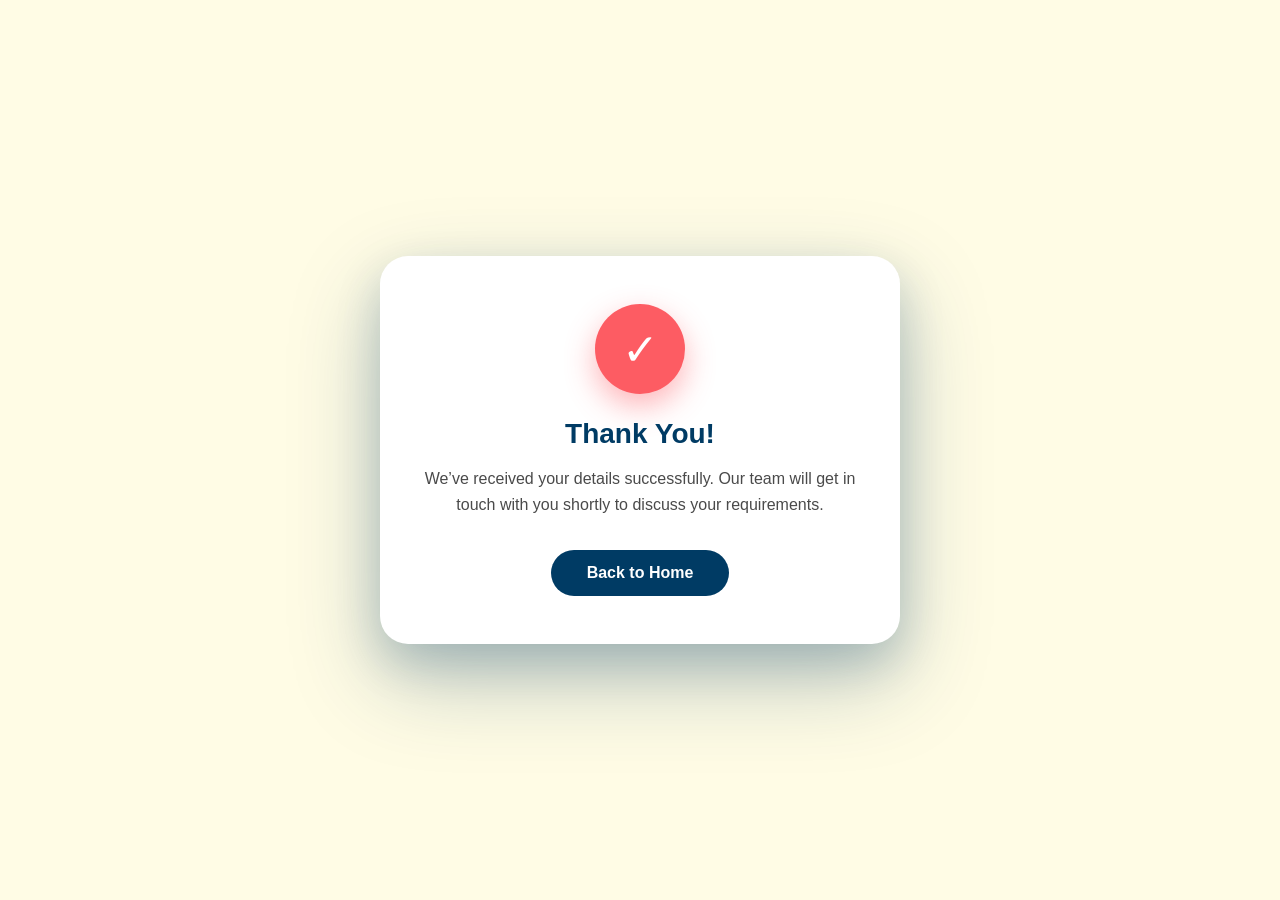
==== thank-you.html @ a85ff889 "Changes DOne" ====
<!DOCTYPE html>
<html lang="en">

<head>
    <meta charset="UTF-8">
    <meta name="viewport" content="width=device-width, initial-scale=1.0">
    <title>Thank You</title>
    <!-- Meta Pixel Code -->
    <script>
        !function (f, b, e, v, n, t, s) {
            if (f.fbq) return; n = f.fbq = function () {
                n.callMethod ?
                    n.callMethod.apply(n, arguments) : n.queue.push(arguments)
            };
            if (!f._fbq) f._fbq = n; n.push = n; n.loaded = !0; n.version = '2.0';
            n.queue = []; t = b.createElement(e); t.async = !0;
            t.src = v; s = b.getElementsByTagName(e)[0];
            s.parentNode.insertBefore(t, s)
        }(window, document, 'script',
            'https://connect.facebook.net/en_US/fbevents.js');
        fbq('init', '693778027140210');
        fbq('track', 'PageView');
    </script>
    <noscript><img height="1" width="1" style="display:none"
            src="https://www.facebook.com/tr?id=693778027140210&ev=PageView&noscript=1" /></noscript>
    <!-- End Meta Pixel Code -->

    <style>
        /* ---------- BRAND COLORS ---------- */
        :root {
            --primary: #003B64;
            --accent: #FD5C63;
            --bg-soft: #FFFCE5;
        }

        /* ---------- RESET ---------- */
        * {
            box-sizing: border-box;
            font-family: "Poppins", Arial, sans-serif;
        }

        body {
            margin: 0;
            background: var(--bg-soft);
            display: flex;
            align-items: center;
            justify-content: center;
            min-height: 100vh;
            padding: 20px;
        }

        /* ---------- CARD ---------- */
        .thankyou-card {
            background: #ffffff;
            max-width: 520px;
            width: 100%;
            padding: 48px 40px;
            border-radius: 28px;
            text-align: center;
            box-shadow:
                0 18px 45px rgba(0, 59, 100, 0.18),
                0 35px 90px rgba(0, 59, 100, 0.28);
        }

        /* ---------- ICON ---------- */
        .check-icon {
            width: 90px;
            height: 90px;
            background: var(--accent);
            color: #fff;
            border-radius: 50%;
            display: flex;
            align-items: center;
            justify-content: center;
            font-size: 44px;
            margin: 0 auto 24px;
            box-shadow: 0 12px 30px rgba(253, 92, 99, 0.45);
        }

        /* ---------- TEXT ---------- */
        .thankyou-title {
            color: var(--primary);
            font-size: 28px;
            font-weight: 700;
            margin-bottom: 12px;
        }

        .thankyou-text {
            color: #4a4a4a;
            font-size: 16px;
            line-height: 1.6;
            margin-bottom: 32px;
        }

        /* ---------- BUTTON ---------- */
        .home-btn {
            display: inline-block;
            background: var(--primary);
            color: #fff;
            padding: 14px 36px;
            border-radius: 50px;
            text-decoration: none;
            font-weight: 600;
            transition: all 0.3s ease;
        }

        .home-btn:hover {
            background: #002f4f;
            box-shadow: 0 12px 35px rgba(0, 59, 100, 0.4);
        }

        /* ---------- RESPONSIVE ---------- */
        @media (max-width: 480px) {
            .thankyou-card {
                padding: 36px 26px;
            }

            .thankyou-title {
                font-size: 24px;
            }
        }
    </style>
</head>

<body>

    <div class="thankyou-card">
        <div class="check-icon">✓</div>

        <h1 class="thankyou-title">Thank You!</h1>

        <p class="thankyou-text">
            We’ve received your details successfully.
            Our team will get in touch with you shortly to discuss your requirements.
        </p>

        <a href="/" class="home-btn">Back to Home</a>
    </div>


    <!-- META PIXEL THANK YOU EVENT -->
    <script>
        fbq('track', 'thankyoupageopened');
    </script>
</body>

</html>
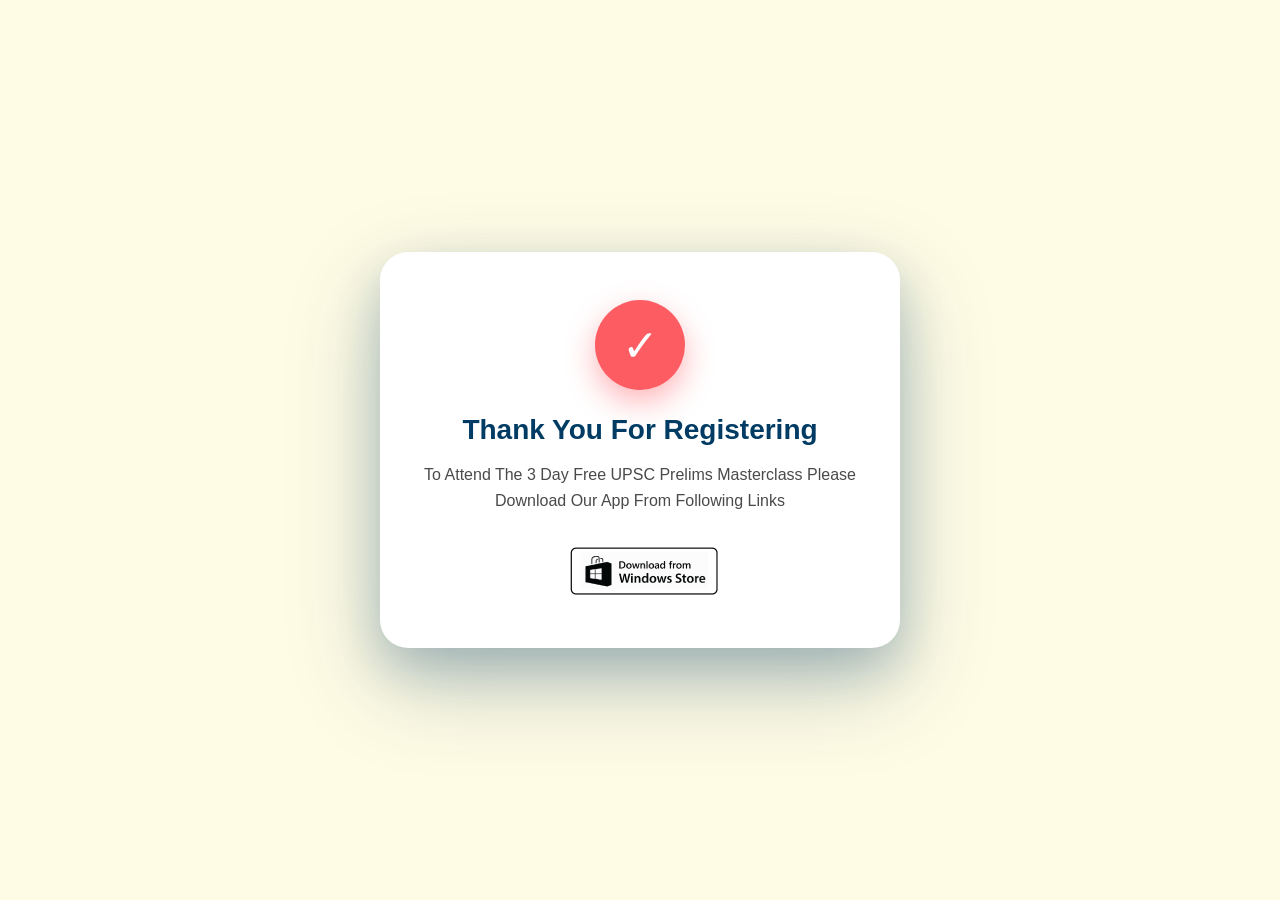
==== commit 233f4fb4: "Lots of zChanges Done" ====
--- a/thank-you.html
+++ b/thank-you.html
@@ -119,6 +119,146 @@
                 font-size: 24px;
             }
         }
+
+        /* Trigger button (use your image here) */
+        .download-trigger {
+            background: transparent;
+            border: 0;
+            padding: 0;
+            cursor: pointer;
+        }
+
+        .download-trigger img {
+            display: block;
+            max-width: 240px;
+            height: auto;
+        }
+
+        /* Overlay */
+        .win-modal-overlay {
+            position: fixed;
+            inset: 0;
+            background: rgba(0, 0, 0, .45);
+            display: none;
+            align-items: center;
+            justify-content: center;
+            z-index: 9999;
+        }
+
+        .win-modal-overlay.is-open {
+            display: flex;
+        }
+
+        /* Modal */
+        .win-modal {
+            width: min(760px, 92vw);
+            background: #fff;
+            border-radius: 6px;
+            overflow: hidden;
+            box-shadow: 0 20px 60px rgba(0, 0, 0, .35);
+            font-family: system-ui, -apple-system, Segoe UI, Roboto, Arial, sans-serif;
+        }
+
+        /* Header */
+        .win-modal-header {
+            display: flex;
+            align-items: center;
+            justify-content: space-between;
+            padding: 14px 18px;
+            border-bottom: 1px solid #e9ecef;
+            background: #f8f9fa;
+        }
+
+        .win-modal-title {
+            display: flex;
+            align-items: center;
+            gap: 10px;
+            font-size: 22px;
+            font-weight: 500;
+            color: #222;
+        }
+
+        .win-logo {
+            width: 26px;
+            height: 26px;
+            flex: 0 0 26px;
+        }
+
+        .win-modal-close {
+            width: 34px;
+            height: 34px;
+            border-radius: 6px;
+            border: 0;
+            background: transparent;
+            cursor: pointer;
+            font-size: 26px;
+            line-height: 1;
+            color: #666;
+        }
+
+        .win-modal-close:hover {
+            background: rgba(0, 0, 0, .06);
+        }
+
+        /* Body */
+        .win-modal-body {
+            padding: 26px 18px 30px;
+            display: flex;
+            justify-content: center;
+            align-items: center;
+        }
+
+        /* Download buttons row */
+        .win-btn-row {
+            display: flex;
+            gap: 26px;
+            flex-wrap: wrap;
+            justify-content: center;
+        }
+
+        /* Pill button */
+        .win-pill {
+            display: inline-flex;
+            align-items: center;
+            gap: 10px;
+            padding: 14px 28px;
+            border-radius: 999px;
+            background: #000;
+            color: #fff;
+            text-decoration: none;
+            font-weight: 600;
+            font-size: 18px;
+            box-shadow: 0 12px 24px rgba(0, 0, 0, .18);
+            transition: transform .12s ease, opacity .12s ease;
+            user-select: none;
+        }
+
+        .win-pill:hover {
+            opacity: .92;
+            transform: translateY(-1px);
+        }
+
+        .win-pill:active {
+            transform: translateY(0);
+        }
+
+        .dl-ico {
+            width: 20px;
+            height: 20px;
+            flex: 0 0 20px;
+        }
+
+        /* Small responsiveness */
+        @media (max-width: 480px) {
+            .win-modal-title {
+                font-size: 18px;
+            }
+
+            .win-pill {
+                font-size: 16px;
+                padding: 12px 22px;
+            }
+        }
     </style>
 </head>
 
@@ -127,17 +267,118 @@
     <div class="thankyou-card">
         <div class="check-icon">✓</div>
 
-        <h1 class="thankyou-title">Thank You!</h1>
+        <h1 class="thankyou-title"> Thank You For Registering </h1>
 
         <p class="thankyou-text">
-            We’ve received your details successfully.
-            Our team will get in touch with you shortly to discuss your requirements.
+            To Attend The 3 Day Free UPSC Prelims Masterclass Please Download Our App From Following Links
         </p>
-
-        <a href="/" class="home-btn">Back to Home</a>
+        <div class="d-flex gap-3">
+            <a href="https://play.google.com/store/apps/details?id=com.iasment.app&hl=en_IN" id="android"><img
+                    src="https://curiousapes.in/Images/Androi.png" width="164px" alt=""></a>
+            <a href="https://apps.apple.com/il/app/iasment/id6743084039" id="apple"><img
+                    src="https://curiousapes.in/Images/Apple.png" width="164px" alt=""></a>
+            <!-- ✅ Trigger (replace image src with your badge image) -->
+            <button class="download-trigger" id="openWinModal" aria-label="Open download popup">
+                <img src="Images/window store@4x.png" alt="Download for Windows" />
+            </button>
+
+            <!-- ✅ Modal -->
+            <div class="win-modal-overlay" id="winModal" aria-hidden="true">
+                <div class="win-modal" role="dialog" aria-modal="true" aria-labelledby="winModalTitle">
+                    <div class="win-modal-header">
+                        <div class="win-modal-title" id="winModalTitle">
+                            <!-- Windows logo -->
+                            <svg class="win-logo" viewBox="0 0 24 24" fill="none" aria-hidden="true">
+                                <path d="M2 5.2 11 4v8H2V5.2Z" fill="#111" />
+                                <path d="M13 3.8 22 2v10h-9V3.8Z" fill="#111" />
+                                <path d="M2 12.8h9v8L2 19.6v-6.8Z" fill="#111" />
+                                <path d="M13 12.8h9v10l-9-1.8v-8.2Z" fill="#111" />
+                            </svg>
+                            Windows Application
+                        </div>
+
+                        <button class="win-modal-close" type="button" id="closeWinModal" aria-label="Close">
+                            ×
+                        </button>
+                    </div>
+
+                    <div class="win-modal-body">
+                        <div class="win-btn-row">
+                            <!-- ✅ Replace href with your real download links -->
+                            <a class="win-pill" href="https://d6fwwwk80dgr2.cloudfront.net/697/admin_v1/sample/7998570_IASment%20Setup%20V2.0%2032bit.exe" download>
+                                <svg class="dl-ico" viewBox="0 0 24 24" fill="none" aria-hidden="true">
+                                    <path d="M12 3v10" stroke="#fff" stroke-width="2" stroke-linecap="round" />
+                                    <path d="M8 10.5 12 13.8l4-3.3" stroke="#fff" stroke-width="2"
+                                        stroke-linecap="round" stroke-linejoin="round" />
+                                    <path d="M4 16h16v4H4v-4Z" fill="#fff" />
+                                </svg>
+                                Windows x32
+                            </a>
+
+                            <a class="win-pill" href="https://d6fwwwk80dgr2.cloudfront.net/697/admin_v1/sample/53188340_IASment%20Setup%20%281%29.exe" download>
+                                <svg class="dl-ico" viewBox="0 0 24 24" fill="none" aria-hidden="true">
+                                    <path d="M12 3v10" stroke="#fff" stroke-width="2" stroke-linecap="round" />
+                                    <path d="M8 10.5 12 13.8l4-3.3" stroke="#fff" stroke-width="2"
+                                        stroke-linecap="round" stroke-linejoin="round" />
+                                    <path d="M4 16h16v4H4v-4Z" fill="#fff" />
+                                </svg>
+                                Windows x64
+                            </a>
+                        </div>
+                    </div>
+                </div>
+            </div>
+        </div>
+
+        <!-- <a href="/" class="home-btn">Back to Home</a> -->
     </div>
 
 
+
+    <script>
+        const modal = document.getElementById("winModal");
+        const openBtn = document.getElementById("openWinModal");
+        const closeBtn = document.getElementById("closeWinModal");
+
+        function openModal() {
+            modal.classList.add("is-open");
+            modal.setAttribute("aria-hidden", "false");
+        }
+
+        function closeModal() {
+            modal.classList.remove("is-open");
+            modal.setAttribute("aria-hidden", "true");
+        }
+
+        openBtn.addEventListener("click", openModal);
+        closeBtn.addEventListener("click", closeModal);
+
+        // close on overlay click
+        modal.addEventListener("click", (e) => {
+            if (e.target === modal) closeModal();
+        });
+
+        // close on ESC
+        document.addEventListener("keydown", (e) => {
+            if (e.key === "Escape" && modal.classList.contains("is-open")) closeModal();
+        });
+    </script>
+    <script>
+        document.getElementById("apple").addEventListener("click", function () {
+            fbq('track', 'Apple_Click', {
+                platform: 'iOS'
+            });
+        });
+    </script>
+
+    <script>
+        document.getElementById("android").addEventListener("click", function () {
+            fbq('track', 'Android_Click', {
+                platform: 'Android'
+            });
+        });
+    </script>
+
     <!-- META PIXEL THANK YOU EVENT -->
     <script>
         fbq('track', 'thankyoupageopened');
